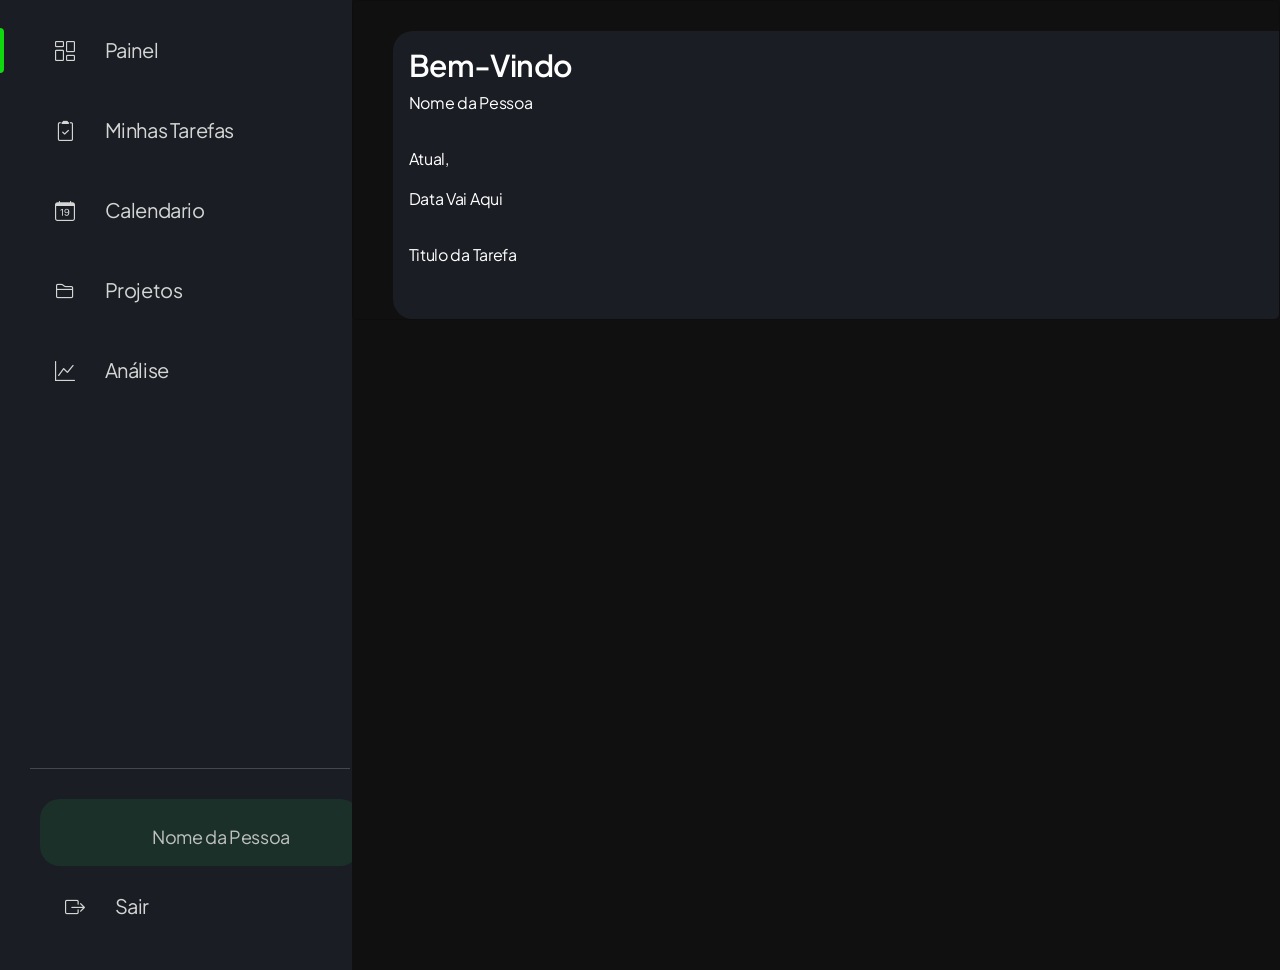
==== index.html @ 304a2dcd "GestaoPessoal commit do projeto" ====
<!DOCTYPE html>
<html lang="en">
<head>
    <meta charset="UTF-8">
    <meta name="viewport" content="width=device-width, initial-scale=1.0">
    <link href="https://cdn.jsdelivr.net/npm/bootstrap@5.3.8/dist/css/bootstrap.min.css" rel="stylesheet" integrity="sha384-sRIl4kxILFvY47J16cr9ZwB07vP4J8+LH7qKQnuqkuIAvNWLzeN8tE5YBujZqJLB" crossorigin="anonymous">
    <link rel="stylesheet" href="https://cdn.jsdelivr.net/npm/bootstrap-icons@1.11.3/font/bootstrap-icons.min.css">
    <link href="https://fonts.googleapis.com/css2?family=Inter:wght@400;600;700&family=Plus+Jakarta+Sans:wght@400;600;700&display=swap" rel="stylesheet">
    <link rel="stylesheet" href="style.css">
    <title>Gestão Pessoal</title>
</head>
<body>
<div class="d-flex">
    <ul class="nav flex-column">
            <li class="nav-item">
            <a class="nav-link active" aria-current="page" href="#">
                <i class="bi bi-columns-gap h"></i>
                Painel
            </a>
        </li>
        <li class="nav-item">
            <a class="nav-link" href="#">
                <i class="bi bi-clipboard2-check"></i>
                Minhas Tarefas
            </a>
        </li>
        <li class="nav-item">
            <a class="nav-link" href="#">
                <i class="bi bi-calendar-date"></i>
                Calendario
            </a>
        </li>
        <li class="nav-item">
            <a class="nav-link" href="#">
                <i class="bi bi-folder2"></i>
                Projetos
            </a>
        </li>
        <li class="nav-item">
            <a class="nav-link" href="#">
                <i class="bi bi-graph-up icon-dashboar"></i>
                Análise
            </a>
        </li>


        <li class="loggout-container">
            <hr style="width: 20rem; margin-left: 30px; margin-top: 23rem;">
            <div class="login-container">
                <img src="" alt="">
                <p style="margin-left: 7rem; font-size: 18px;">Nome da Pessoa</p>
            </div>
            <a href="#" class="nav-link" style="margin-top: 10px; margin-left: 40px;">
            <i class="bi bi-box-arrow-right"></i>
            Sair
            </a>
        </li>
    </ul>


<div class="card">
    <div class="card-body">
        <h5 class="card-title">Bem-Vindo</h5>
        <p id="nome-perfil">Nome da Pessoa</p><p>
        <p class="card-text">Atual,<p id="atual-data">Data Vai Aqui</p></p>
        <p class="card-text" id="task-title">Titulo da Tarefa</p>
    </div>
</div>
</div>


<script>
    // 1. Pega todos os links da barra lateral
    const links = document.querySelectorAll('.nav-link');

    links.forEach(link => {
        link.addEventListener('click', function(event) {
            // Opcional: impede o recarregamento da página se o href for "#"
            // event.preventDefault(); 

            // 2. Remove a classe 'active' de TODOS os links primeiro
            links.forEach(item => item.classList.remove('active'));

            // 3. Adiciona a classe 'active' apenas no que você acabou de clicar
            this.classList.add('active');
        });
    });
</script>
</body>
</html>
---- style.css ----
:root{
    --background-selecionado:#1B3029;
    --cards-body:#1A1D24;
}



*{
    margin: 0;
    padding: 0;
    overflow: hidden;
    font-family: 'Plus Jakarta Sans', 'Inter', sans-serif;
    letter-spacing: -0.02em;
}
body{
    background-color: rgb(17, 16, 16);
}
.flex-column{
    height: 60.6rem;
    background-color: #1A1D24;
    color: rgb(191, 193, 191);
    width: 25rem;
}
.nav-link{
    display: flex;
    align-items: center;
    gap: 30px;
    padding: 15px 25px;
    width: 30rem;
    max-width: 50rem;
    font-size: 20px;
    color: rgb(212, 214, 212);;
    
}
.nav-link:hover{
    width: 30rem;
    color: white;
}

.nav-link:focus, .nav-link:active{
    color: green;
    outline: none;
    box-shadow: none;
}
.nav-link::before{
    content: '';
    position: absolute;
    left: 0;
    transform: translateY(-0%);
    width: 4px;
    background-color: rgb(16, 217, 16);
    border-radius: 0 4px 4px 0;
    transition: height 0.3s ease;
    opacity: 0;
    height: 0;
}

.nav-link.active::before{
    height: 5%;
    opacity: 1;
}
.nav-item{
    margin-top: 20px;
    border-radius: 20px;
    margin-left: 30px;
    width: 20rem;
}
.nav-item:hover{
    color: white;
    transition: 0.5s ease;
    background-color: var(--background-selecionado);
}
.login-container{
    margin-left: 40px;
    margin-top: 30px;
    width: 20rem;
    background-color: var(--background-selecionado);
    cursor: pointer;
    border-radius: 20px;
}
.login-container:hover{
    background-color: #0d4331;
    transition: 0.3s ease;
}



/*------ CARD BOAS VINDAS -----------*/

.card{
    background: none;
    padding-left: 40px;
    padding-top: 30px;
    height: 20rem;
}
.card-body{
    border-radius: 20px;
    width: 63rem;
    color: white;
    background-color: var(--cards-body);
}

h5{
    font-weight: 600;
    font-size: 30px;
}
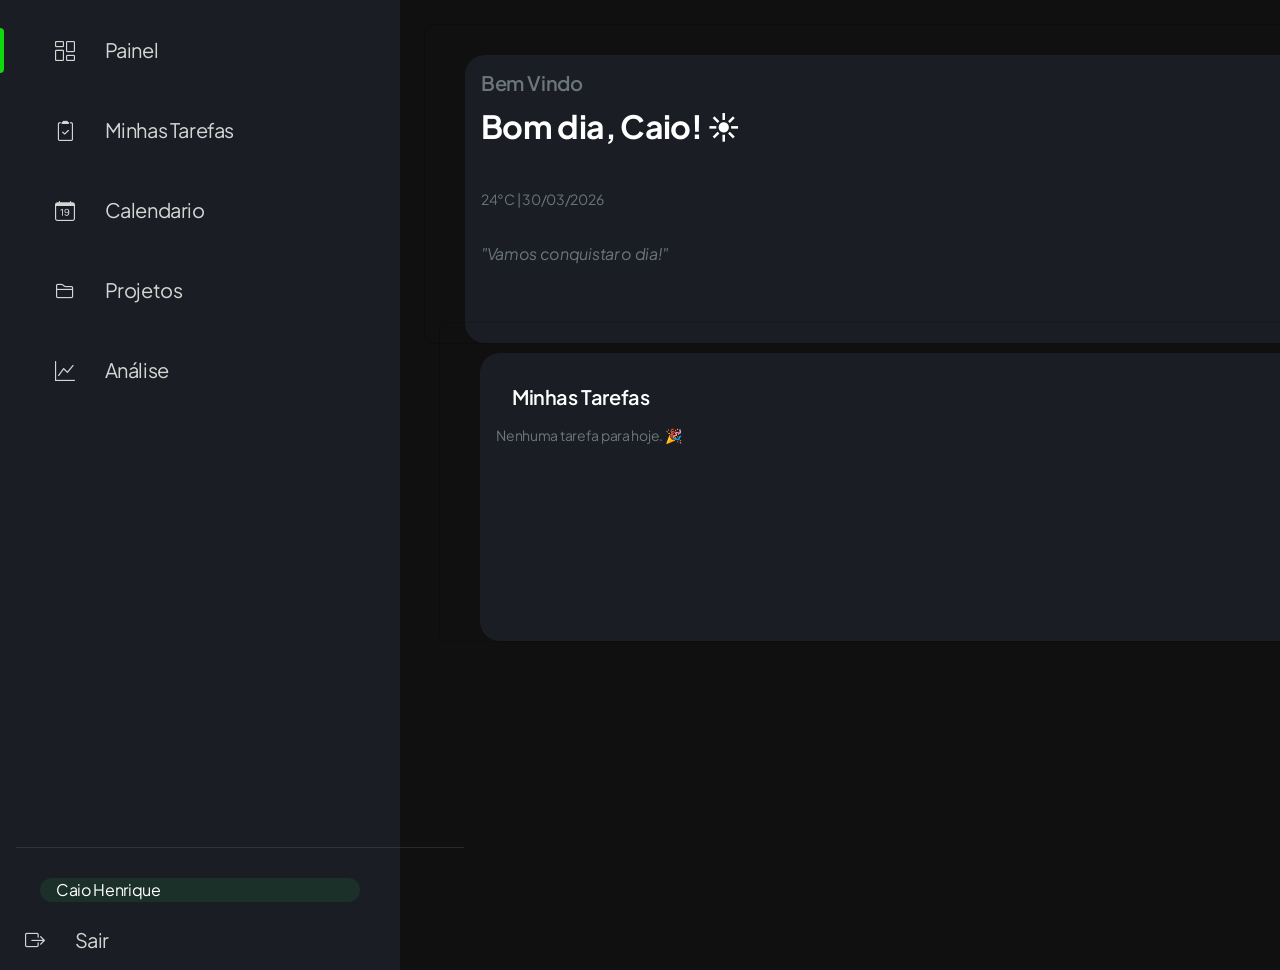
==== commit 9af663b0: "Atualizacao Codigo Novo" ====
--- a/index.html
+++ b/index.html
@@ -1,9 +1,9 @@
 <!DOCTYPE html>
-<html lang="en">
+<html lang="pt-br">
 <head>
     <meta charset="UTF-8">
     <meta name="viewport" content="width=device-width, initial-scale=1.0">
-    <link href="https://cdn.jsdelivr.net/npm/bootstrap@5.3.8/dist/css/bootstrap.min.css" rel="stylesheet" integrity="sha384-sRIl4kxILFvY47J16cr9ZwB07vP4J8+LH7qKQnuqkuIAvNWLzeN8tE5YBujZqJLB" crossorigin="anonymous">
+    <link href="https://cdn.jsdelivr.net/npm/bootstrap@5.3.3/dist/css/bootstrap.min.css" rel="stylesheet">
     <link rel="stylesheet" href="https://cdn.jsdelivr.net/npm/bootstrap-icons@1.11.3/font/bootstrap-icons.min.css">
     <link href="https://fonts.googleapis.com/css2?family=Inter:wght@400;600;700&family=Plus+Jakarta+Sans:wght@400;600;700&display=swap" rel="stylesheet">
     <link rel="stylesheet" href="style.css">
@@ -11,80 +11,82 @@
 </head>
 <body>
 <div class="d-flex">
-    <ul class="nav flex-column">
-            <li class="nav-item">
-            <a class="nav-link active" aria-current="page" href="#">
-                <i class="bi bi-columns-gap h"></i>
-                Painel
-            </a>
+    <ul class="nav flex-column sidebar-container">
+        <li class="nav-item">
+            <a class="nav-link active" href="#"><i class="bi bi-columns-gap"></i> Painel</a>
         </li>
         <li class="nav-item">
-            <a class="nav-link" href="#">
-                <i class="bi bi-clipboard2-check"></i>
-                Minhas Tarefas
-            </a>
+            <a class="nav-link" href="#"><i class="bi bi-clipboard2-check"></i> Minhas Tarefas</a>
         </li>
         <li class="nav-item">
-            <a class="nav-link" href="#">
-                <i class="bi bi-calendar-date"></i>
-                Calendario
-            </a>
+            <a class="nav-link" href="#"><i class="bi bi-calendar-date"></i> Calendario</a>
         </li>
         <li class="nav-item">
-            <a class="nav-link" href="#">
-                <i class="bi bi-folder2"></i>
-                Projetos
-            </a>
+            <a class="nav-link" href="#"><i class="bi bi-folder2"></i> Projetos</a>
         </li>
         <li class="nav-item">
-            <a class="nav-link" href="#">
-                <i class="bi bi-graph-up icon-dashboar"></i>
-                Análise
-            </a>
+            <a class="nav-link" href="#"><i class="bi bi-graph-up"></i> Análise</a>
         </li>
 
-
-        <li class="loggout-container">
-            <hr style="width: 20rem; margin-left: 30px; margin-top: 23rem;">
-            <div class="login-container">
-                <img src="" alt="">
-                <p style="margin-left: 7rem; font-size: 18px;">Nome da Pessoa</p>
+        <li class="loggout-container mt-auto">
+            <hr class="text-secondary mx-3">
+            <div class="login-container px-3 mb-2 text-white">
+                <p class="mb-0" style="font-size: 16px;">Caio Henrique</p>
             </div>
-            <a href="#" class="nav-link" style="margin-top: 10px; margin-left: 40px;">
-            <i class="bi bi-box-arrow-right"></i>
-            Sair
+            <a href="#" class="nav-link">
+                <i class="bi bi-box-arrow-right"></i> Sair
             </a>
         </li>
     </ul>
 
+    <main class="flex-grow-1 p-4">
+        <div class="card card-custom">
+            <div class="card-body">
+                <div class="d-flex justify-content-between mb-2">
+                    <h5 class="card-title text-secondary small mb-0">Bem Vindo</h5>
+                    <h2 class="fw-bold text-white mb-0">Bom dia, <span id="nome-perfil">Caio</span>! ☀️</h2>
+                    <p class="text-secondary small mt-1">
+                    <span id="card-temp">24°C</span> | <span id="atual-data">30/03/2026</span>
+                    </p>
+                    <p class="card-text text-secondary fst-italic mt-3" id="task-title">"Vamos conquistar o dia!"</p>
+                    <div class="dropdown">
+                        <button class="btn text-secondary border-0 p-0 shadow-none" type="button" data-bs-toggle="dropdown" aria-expanded="false">
+                            <i class="bi bi-three-dots fs-4"></i>
+                        </button>
+                        <ul class="dropdown-menu dropdown-menu-dark dropdown-menu-end">
+                            <li><a class="dropdown-item" href="#">Editar Nome</a></li>
+                            <li><a class="dropdown-item" href="#">Mudar Localização</a></li>
+                            <li><hr class="dropdown-divider"></li>
+                            <li><a class="dropdown-item text-danger" href="#">Remover Card</a></li>
+                        </ul>
+                    </div>
+                </div>
 
-<div class="card">
-    <div class="card-body">
-        <h5 class="card-title">Bem-Vindo</h5>
-        <p id="nome-perfil">Nome da Pessoa</p><p>
-        <p class="card-text">Atual,<p id="atual-data">Data Vai Aqui</p></p>
-        <p class="card-text" id="task-title">Titulo da Tarefa</p>
-    </div>
-</div>
+                <div class="card card-custom card-tasks">
+                    <div class="card-body">
+                        <h5 class="card-title">Minhas Tarefas</h5>
+        
+                        <div id="lista-tarefas-container"></div>
+                        <p id="mensagem-vazia" class="text-secondary small mt-3">Nenhuma tarefa para hoje. 🎉</p>
+
+                        <div class="dropdown">
+                        <button class="btn text-secondary border-0 p-0 shadow-none" type="button" data-bs-toggle="dropdown" aria-expanded="false">
+                            <i class="bi bi-three-dots fs-4"></i>
+                        </button>
+                        <ul class="dropdown-menu dropdown-menu-dark dropdown-menu-end">
+                            <li><a class="dropdown-item" href="#">Editar Nome</a></li>
+                            <li><a class="dropdown-item" href="#">Mudar Localização</a></li>
+                            <li><hr class="dropdown-divider"></li>
+                            <li><a class="dropdown-item text-danger" href="#">Remover Card</a></li>
+                        </ul>
+                    </div>
+                    </div>
+                </div>
+            </div>
+        </div>
+    </main>
 </div>
 
-
-<script>
-    // 1. Pega todos os links da barra lateral
-    const links = document.querySelectorAll('.nav-link');
-
-    links.forEach(link => {
-        link.addEventListener('click', function(event) {
-            // Opcional: impede o recarregamento da página se o href for "#"
-            // event.preventDefault(); 
-
-            // 2. Remove a classe 'active' de TODOS os links primeiro
-            links.forEach(item => item.classList.remove('active'));
-
-            // 3. Adiciona a classe 'active' apenas no que você acabou de clicar
-            this.classList.add('active');
-        });
-    });
-</script>
+<script src="https://cdn.jsdelivr.net/npm/bootstrap@5.3.3/dist/js/bootstrap.bundle.min.js"></script>
 </body>
 </html>
--- a/style.css
+++ b/style.css
@@ -1,26 +1,80 @@
 :root{
+
     --background-selecionado:#1B3029;
+
     --cards-body:#1A1D24;
-}
+
+}
+
+
+
+
 
 
 
 *{
+
     margin: 0;
+
     padding: 0;
-    overflow: hidden;
+
     font-family: 'Plus Jakarta Sans', 'Inter', sans-serif;
+
     letter-spacing: -0.02em;
-}
+
+}
+
 body{
+
     background-color: rgb(17, 16, 16);
+
+}
+
+::-webkit-scrollbar{
+    display: none;
+}
+
+/*.d-flex{
+    width: 100vh;
+    height: 100vh;
+}
+.d-flex h5{
+    padding: 20px;
+    font-size: 20px;
+}
+.d-flex h2{
+    margin-top: 7%;
+    margin-left: 20px;
+    position: absolute;
+}*/
+.card-body .d-flex{
+    flex-wrap: wrap !important;
+}
+.card-body h2,
+.card-body p{
+    flex: 0 0 100% !important;
+    order: 2;
+    margin-left: 0 !important;
+}
+.card-body h5{
+    font-size: 20px;
+    order: 1;
+}
+.card-body .dropdown{
+    order: 1;
+}
+#card-temp, #atual-data{
+    display: inline-block;
+    margin-top: 40px;
 }
 .flex-column{
     height: 60.6rem;
     background-color: #1A1D24;
     color: rgb(191, 193, 191);
     width: 25rem;
-}
+
+}
+
 .nav-link{
     display: flex;
     align-items: center;
@@ -29,19 +83,25 @@
     width: 30rem;
     max-width: 50rem;
     font-size: 20px;
-    color: rgb(212, 214, 212);;
-    
-}
+    color: rgb(212, 214, 212);
+}
+
 .nav-link:hover{
+
     width: 30rem;
+
     color: white;
-}
+
+}
+
+
 
 .nav-link:focus, .nav-link:active{
     color: green;
     outline: none;
     box-shadow: none;
 }
+
 .nav-link::before{
     content: '';
     position: absolute;
@@ -55,21 +115,26 @@
     height: 0;
 }
 
+
+
 .nav-link.active::before{
     height: 5%;
     opacity: 1;
 }
+
 .nav-item{
     margin-top: 20px;
     border-radius: 20px;
     margin-left: 30px;
     width: 20rem;
 }
+
 .nav-item:hover{
     color: white;
     transition: 0.5s ease;
     background-color: var(--background-selecionado);
 }
+
 .login-container{
     margin-left: 40px;
     margin-top: 30px;
@@ -78,6 +143,7 @@
     cursor: pointer;
     border-radius: 20px;
 }
+
 .login-container:hover{
     background-color: #0d4331;
     transition: 0.3s ease;
@@ -85,7 +151,13 @@
 
 
 
+
+
+
+
 /*------ CARD BOAS VINDAS -----------*/
+
+
 
 .card{
     background: none;
@@ -93,14 +165,46 @@
     padding-top: 30px;
     height: 20rem;
 }
+
 .card-body{
     border-radius: 20px;
     width: 63rem;
+    height: 20rem;
     color: white;
     background-color: var(--cards-body);
 }
+
+
 
 h5{
     font-weight: 600;
     font-size: 30px;
 }
+
+
+/*-------------- CARD TASKS --------------*/
+
+.card-tasks{
+    position: absolute;
+    margin-top: 3%;
+    margin-left: -4%;
+}
+.card-tasks .card-body{
+    position: relative !important;
+    padding-top: 3rem;
+}
+.card-tasks .card-title{
+    position: absolute !important;
+    top: 2rem;
+    left: 2rem;
+    margin: 0 !important;
+}
+.card-tasks .dropdown{
+    position: absolute !important;
+    top: 1rem;
+    right: 1rem;
+}
+.card-tasks #lista-tarefas-container,
+.card-tasks #mensagem-vazia{
+    margin-top: 1.5rem !important;
+}
